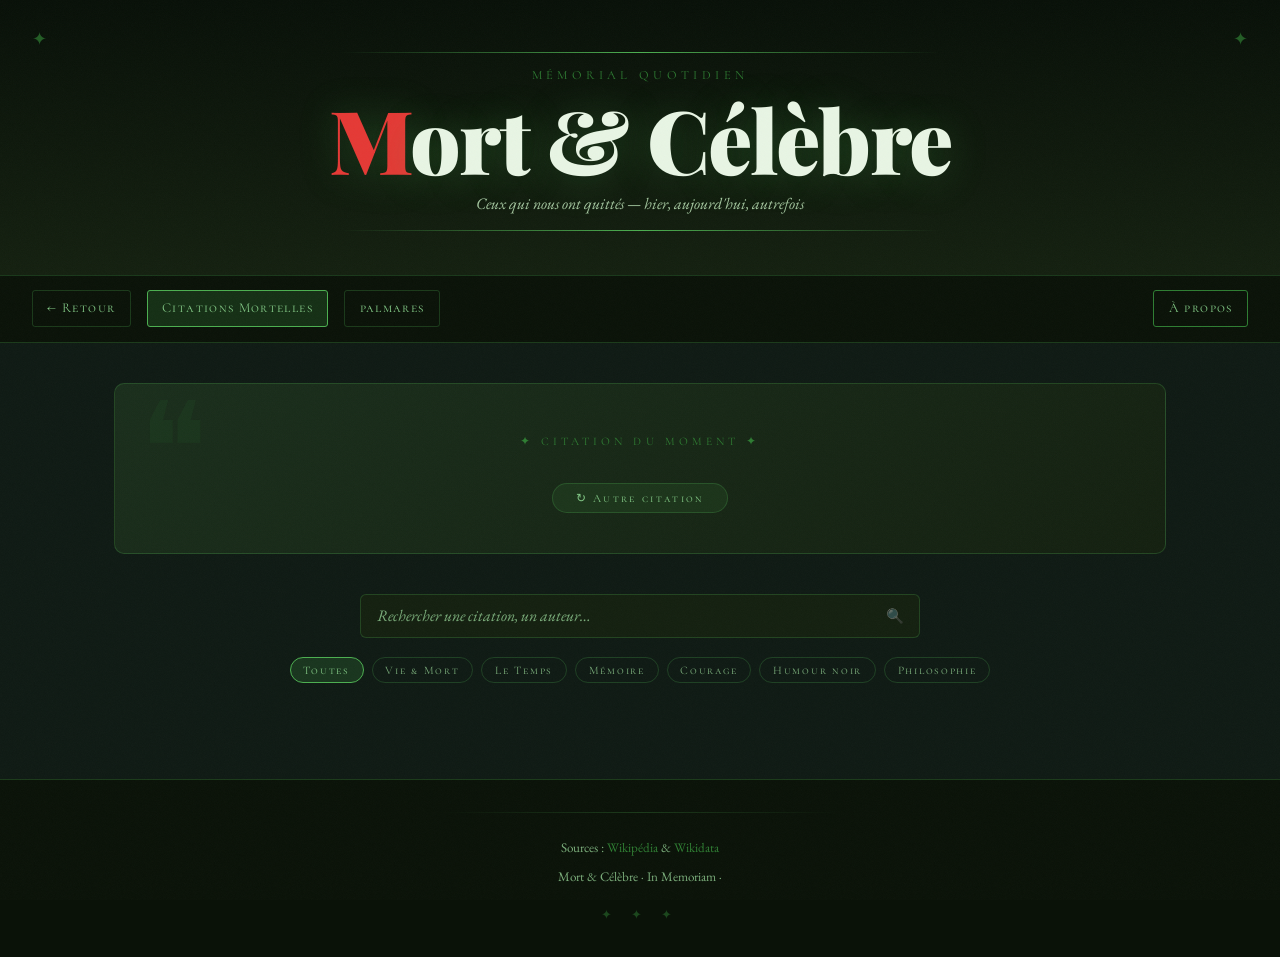
==== citations.html @ afe46a75 "Replace calculateurvie link with palmares link" ====
<!DOCTYPE html>
<html lang="fr">
<head>
  <meta charset="UTF-8" />
  <meta name="viewport" content="width=device-width, initial-scale=1.0" />
  <title>Citations Mortelles — Mort &amp; Célèbre</title>
  <link rel="preconnect" href="https://fonts.googleapis.com" />
  <link rel="preconnect" href="https://fonts.gstatic.com" crossorigin />
  <link href="https://fonts.googleapis.com/css2?family=Playfair+Display:ital,wght@0,400;0,700;0,900;1,400;1,700&family=EB+Garamond:ital,wght@0,400;0,500;1,400&family=Cormorant+SC:wght@300;400;600&display=swap" rel="stylesheet" />
  <link rel="stylesheet" href="style.css" />
  <script async src="https://pagead2.googlesyndication.com/pagead/js/adsbygoogle.js?client=ca-pub-5509319064903881" crossorigin="anonymous"></script>
</head>
<body>

  <div class="noise-overlay"></div>

  <header class="site-header">
    <div class="header-ornament top-left">✦</div>
    <div class="header-ornament top-right">✦</div>
    <div class="header-rule"></div>
    <div class="header-inner">
      <p class="header-kicker">Mémorial Quotidien</p>
      <h1 class="site-title"><a href="index.html" style="text-decoration:none;color:inherit">Mort &amp; Célèbre</a></h1>
      <p class="header-sub">Ceux qui nous ont quittés — hier, aujourd'hui, autrefois</p>
    </div>
    <div class="header-rule"></div>
  </header>

  <nav class="date-nav">
    <div class="date-nav-inner">
      <a href="index.html" class="nav-btn">← Retour</a>
      <a href="citations.html" class="nav-btn citations-btn active-nav">Citations Mortelles</a>
      <a href="palmares.html" class="nav-btn palmares-btn">palmares</a>
      <a href="a-propos.html" class="nav-btn about-btn">À propos</a>
    </div>
  </nav>

  <main class="citations-main">

    <!-- CITATION DU JOUR -->
    <section class="citation-hero">
      <div class="citation-hero-label">✦ Citation du moment ✦</div>
      <blockquote class="citation-hero-quote" id="hero-quote">
        <p id="hero-text"></p>
        <cite id="hero-author"></cite>
      </blockquote>
      <button class="citation-shuffle-btn" id="btn-shuffle" onclick="shuffleHero()">
        ↻ Autre citation
      </button>
    </section>

    <!-- RECHERCHE -->
    <div class="citations-search-wrap">
      <div class="citations-search-inner">
        <input
          type="text"
          id="search-input"
          class="citations-search"
          placeholder="Rechercher une citation, un auteur…"
          oninput="filterCitations(this.value)"
        />
        <span class="search-icon">🔍</span>
        <span class="search-count" id="search-count"></span>
      </div>
    </div>

    <!-- FILTRES PAR THÈME -->
    <div class="citations-filters" id="theme-filters">
      <button class="year-btn active" data-theme="all" onclick="filterTheme(this, 'all')">Toutes</button>
      <button class="year-btn" data-theme="vie" onclick="filterTheme(this, 'vie')">Vie &amp; Mort</button>
      <button class="year-btn" data-theme="temps" onclick="filterTheme(this, 'temps')">Le Temps</button>
      <button class="year-btn" data-theme="memoire" onclick="filterTheme(this, 'memoire')">Mémoire</button>
      <button class="year-btn" data-theme="courage" onclick="filterTheme(this, 'courage')">Courage</button>
      <button class="year-btn" data-theme="humour" onclick="filterTheme(this, 'humour')">Humour noir</button>
      <button class="year-btn" data-theme="philosophie" onclick="filterTheme(this, 'philosophie')">Philosophie</button>
    </div>

    <!-- GRILLE DE CITATIONS -->
    <div class="citations-grid" id="citations-grid"></div>
    <p class="empty-state hidden" id="empty-citations">Aucune citation ne correspond à votre recherche.</p>

  </main>

  <footer class="site-footer">
    <div class="footer-rule"></div>
    <p>Sources : <a href="https://fr.wikipedia.org" target="_blank">Wikipédia</a> &amp; <a href="https://www.wikidata.org" target="_blank">Wikidata</a></p>
    <p class="footer-copy">Mort &amp; Célèbre · In Memoriam · <span id="footer-year"></span></p>
    <div class="footer-ornament">✦ ✦ ✦</div>
  </footer>

  <script src="citations.js"></script>
</body>
</html>
---- style.css ----
/* ============================================================
   MORT & CÉLÈBRE — Stylesheet
   Palette D : Forêt & Or chaud — Émeraude · Or · Vermillon
   ============================================================ */

:root {
  --cream: #e8f5e4;
  --parchment: #d4ecce;
  --ink: #0f1a14;
  --dark-green: #142010;
  --gold: #ffb300;
  --gold-light: #ffd54f;
  --gold-dim: #c68400;
  --red-death: #e53935;
  --red-light: #ff5252;
  --green: #4caf50;
  --green-light: #81c784;
  --green-dim: #2e7d32;
  --gray: #7aad7a;
  --gray-light: #a5c8a0;
  --border: rgba(76, 175, 80, 0.25);
  --border-strong: rgba(76, 175, 80, 0.55);
  --shadow: rgba(15, 26, 20, 0.35);
  --font-display: 'Playfair Display', Georgia, serif;
  --font-body: 'EB Garamond', Georgia, serif;
  --font-sc: 'Cormorant SC', Georgia, serif;
  --transition: 0.3s ease;
}

*, *::before, *::after { box-sizing: border-box; margin: 0; padding: 0; }
html { scroll-behavior: smooth; }

body {
  background-color: #0f1a14;
  color: var(--cream);
  font-family: var(--font-body);
  font-size: 17px;
  line-height: 1.65;
  min-height: 100vh;
  position: relative;
  overflow-x: hidden;
}

.noise-overlay {
  position: fixed; inset: 0; pointer-events: none; z-index: 9999;
  opacity: 0.03;
  background-image: url("data:image/svg+xml,%3Csvg viewBox='0 0 256 256' xmlns='http://www.w3.org/2000/svg'%3E%3Cfilter id='noise'%3E%3CfeTurbulence type='fractalNoise' baseFrequency='0.9' numOctaves='4' stitchTiles='stitch'/%3E%3C/filter%3E%3Crect width='100%25' height='100%25' filter='url(%23noise)' opacity='1'/%3E%3C/svg%3E");
  background-size: 180px;
}

/* ── HEADER ─────────────────────────────────────────── */
.site-header {
  text-align: center;
  padding: 2.5rem 2rem 2rem;
  background: linear-gradient(180deg, #081008 0%, #142010 100%);
  position: relative;
  border-bottom: 1px solid var(--border);
}

.header-ornament {
  position: absolute; top: 1.5rem;
  color: var(--green-dim); font-size: 1.1rem; opacity: 0.7;
}
.header-ornament.top-left { left: 2rem; }
.header-ornament.top-right { right: 2rem; }

.header-rule {
  height: 1px;
  background: linear-gradient(90deg, transparent, var(--green), transparent);
  margin: 0.75rem auto;
  max-width: 600px;
}

.header-kicker {
  font-family: var(--font-sc);
  font-size: 0.78rem;
  letter-spacing: 0.35em;
  color: var(--green-dim);
  text-transform: uppercase;
  margin-bottom: 0.6rem;
}

.site-title {
  font-family: var(--font-display);
  font-size: clamp(2.8rem, 7vw, 5.5rem);
  font-weight: 900;
  line-height: 1;
  letter-spacing: -0.02em;
  color: var(--cream);
  text-shadow: 0 2px 40px rgba(76,175,80,0.3);
}
.site-title::first-letter { color: var(--red-death); }

.header-sub {
  font-family: var(--font-body);
  font-style: italic;
  color: var(--gray-light);
  font-size: 1rem;
  margin-top: 0.5rem;
}

/* ── DATE NAV ────────────────────────────────────────── */
.date-nav {
  background: #0a1208;
  border-bottom: 1px solid var(--border);
  padding: 0.9rem 2rem;
  position: sticky; top: 0; z-index: 100;
  backdrop-filter: blur(8px);
}

.date-nav-inner {
  max-width: 1300px;
  margin: 0 auto;
  display: flex;
  align-items: center;
  gap: 1rem;
  justify-content: center;
  flex-wrap: wrap;
}

.nav-btn {
  background: transparent;
  border: 1px solid var(--border);
  color: var(--green-light);
  font-family: var(--font-sc);
  font-size: 0.85rem;
  letter-spacing: 0.1em;
  padding: 0.4rem 0.9rem;
  cursor: pointer;
  transition: var(--transition);
  border-radius: 3px;
  text-decoration: none;
  display: inline-block;
}
.nav-btn:hover {
  background: var(--green);
  color: var(--ink);
  border-color: var(--green);
}

.today-btn {
  font-size: 0.75rem;
  letter-spacing: 0.2em;
  padding: 0.4rem 1.2rem;
  background: rgba(76,175,80,0.12);
}

.about-btn {
  margin-left: auto;
  border-color: var(--green-dim);
  color: var(--green-light);
}
.about-btn:hover { background: var(--green); color: var(--ink); }

.citations-btn {
  border-color: rgba(229,57,53,0.5);
  color: var(--red-light);
}
.citations-btn:hover {
  background: var(--red-death);
  color: var(--cream);
  border-color: var(--red-death);
}

.active-nav {
  background: rgba(76,175,80,0.18);
  border-color: var(--green);
  color: var(--green-light);
}

.date-display {
  display: flex; align-items: center; gap: 1rem;
  flex-wrap: wrap; justify-content: center;
}

.date-label {
  font-family: var(--font-sc);
  font-size: 0.75rem;
  letter-spacing: 0.2em;
  color: var(--gray);
  text-transform: uppercase;
}

.date-picker {
  background: #142010;
  border: 1px solid var(--border);
  color: var(--gold-light);
  font-family: var(--font-body);
  font-size: 0.9rem;
  padding: 0.35rem 0.7rem;
  border-radius: 3px;
  outline: none;
  cursor: pointer;
}
.date-picker:focus { border-color: var(--gold); }

.date-text {
  font-family: var(--font-display);
  font-size: 1.1rem;
  font-style: italic;
  color: var(--cream);
  min-width: 220px;
  text-align: center;
}

/* ── MAIN LAYOUT ─────────────────────────────────────── */
.main-layout {
  max-width: 1300px;
  margin: 0 auto;
  padding: 2rem 1.5rem;
  display: grid;
  grid-template-columns: 1fr 320px;
  gap: 2.5rem;
  align-items: start;
}

@media (max-width: 960px) {
  .main-layout { grid-template-columns: 1fr; }
  .sidebar { display: contents; }
  .counter-block, .ranking-block { order: -1; }
}

/* ── SECTION BLOCKS ──────────────────────────────────── */
.section-block { margin-bottom: 3rem; }

.section-header {
  display: flex; align-items: center; gap: 1rem;
  margin-bottom: 1.5rem;
}

.section-rule {
  flex: 1; height: 1px;
  background: linear-gradient(90deg, transparent, var(--border-strong));
}
.section-rule:last-child {
  background: linear-gradient(90deg, var(--border-strong), transparent);
}

.section-title {
  font-family: var(--font-display);
  font-size: 1.3rem;
  font-weight: 400;
  font-style: italic;
  color: var(--gold-light);
  white-space: nowrap;
  letter-spacing: 0.02em;
}

/* ── LOADING ─────────────────────────────────────────── */
.loading-state {
  text-align: center;
  padding: 3rem 1rem;
  color: var(--gray);
  font-style: italic;
}

.coffin-spinner {
  width: 28px; height: 28px;
  border: 2px solid var(--border);
  border-top-color: var(--green);
  border-radius: 50%;
  margin: 0 auto 1rem;
  animation: spin 1.2s linear infinite;
}
@keyframes spin { to { transform: rotate(360deg); } }
.hidden { display: none !important; }

/* ── CARDS GRID ──────────────────────────────────────── */
.cards-grid {
  display: grid;
  grid-template-columns: repeat(auto-fill, minmax(240px, 1fr));
  gap: 1.25rem;
}

.death-card {
  background: linear-gradient(145deg, #1a2e1c, #142010);
  border: 1px solid var(--border);
  border-radius: 8px;
  overflow: hidden;
  transition: var(--transition);
  cursor: pointer;
  position: relative;
  animation: fadeUp 0.5s ease both;
}
.death-card:hover {
  border-color: var(--green);
  transform: translateY(-3px);
  box-shadow: 0 12px 36px rgba(15,26,20,0.7), 0 0 0 1px var(--green-dim);
}

@keyframes fadeUp {
  from { opacity: 0; transform: translateY(12px); }
  to   { opacity: 1; transform: translateY(0); }
}

.card-img-wrap {
  height: 160px;
  background: #0a1208;
  overflow: hidden;
  display: flex; align-items: center; justify-content: center;
  position: relative;
}
.card-img-wrap::after {
  content: '';
  position: absolute; inset: 0;
  background: linear-gradient(to bottom, transparent 50%, rgba(10,18,8,0.92));
}
.card-img {
  width: 100%; height: 100%;
  object-fit: cover; object-position: top;
  filter: grayscale(10%) sepia(10%) saturate(1.1);
  transition: transform 0.6s ease;
}
.death-card:hover .card-img { transform: scale(1.05); }
.card-img-placeholder {
  font-size: 3.5rem;
  opacity: 0.15;
  color: var(--green);
  font-family: var(--font-display);
}

.card-body { padding: 1rem; }

.card-name {
  font-family: var(--font-display);
  font-size: 1.1rem;
  font-weight: 700;
  color: var(--cream);
  margin-bottom: 0.2rem;
  line-height: 1.2;
}

.card-dates {
  font-family: var(--font-sc);
  font-size: 0.72rem;
  letter-spacing: 0.15em;
  color: var(--gold-dim);
  margin-bottom: 0.5rem;
}

.card-desc {
  font-size: 0.85rem;
  color: var(--gray-light);
  font-style: italic;
  line-height: 1.4;
  display: -webkit-box;
  -webkit-line-clamp: 3;
  -webkit-box-orient: vertical;
  overflow: hidden;
}

.card-tag {
  display: inline-block;
  margin-top: 0.6rem;
  font-family: var(--font-sc);
  font-size: 0.65rem;
  letter-spacing: 0.18em;
  color: var(--green-dim);
  border: 1px solid var(--green-dim);
  padding: 0.1rem 0.5rem;
  border-radius: 20px;
  opacity: 0.85;
}

/* ── YEAR FILTER ─────────────────────────────────────── */
.year-filter {
  display: flex; flex-wrap: wrap; gap: 0.5rem;
  margin-bottom: 1.5rem;
}

.year-btn {
  background: transparent;
  border: 1px solid var(--border);
  color: var(--gray);
  font-family: var(--font-sc);
  font-size: 0.72rem;
  letter-spacing: 0.15em;
  padding: 0.3rem 0.8rem;
  cursor: pointer;
  transition: var(--transition);
  border-radius: 20px;
}
.year-btn:hover { color: var(--green-light); border-color: var(--green-dim); }
.year-btn.active {
  background: rgba(76,175,80,0.18);
  color: var(--green-light);
  border-color: var(--green);
}

/* ── TIMELINE LIST ───────────────────────────────────── */
.timeline-list { position: relative; padding-left: 2rem; }
.timeline-list::before {
  content: '';
  position: absolute;
  left: 7px; top: 0; bottom: 0;
  width: 1px;
  background: linear-gradient(to bottom, var(--border), transparent);
}

.timeline-entry {
  position: relative;
  padding: 0 0 1.5rem 1.2rem;
  animation: fadeUp 0.4s ease both;
}
.timeline-entry::before {
  content: '';
  position: absolute;
  left: -1.63rem; top: 0.45rem;
  width: 7px; height: 7px;
  background: var(--green-dim);
  border-radius: 50%;
  border: 2px solid #0f1a14;
  transition: var(--transition);
}
.timeline-entry:hover::before { background: var(--green); }

.timeline-year {
  font-family: var(--font-sc);
  font-size: 0.75rem;
  letter-spacing: 0.2em;
  color: var(--gold-dim);
  margin-bottom: 0.2rem;
}

.timeline-name {
  font-family: var(--font-display);
  font-size: 1.05rem;
  font-weight: 700;
  color: var(--cream);
  cursor: pointer;
  transition: var(--transition);
}
.timeline-name:hover { color: var(--green-light); }

.timeline-info {
  font-size: 0.85rem;
  color: var(--gray);
  font-style: italic;
  margin-top: 0.1rem;
}

.timeline-age {
  font-family: var(--font-sc);
  font-size: 0.7rem;
  color: var(--red-light);
  letter-spacing: 0.12em;
  opacity: 0.85;
}

/* ── SIDEBAR ─────────────────────────────────────────── */
.sidebar { position: sticky; top: 72px; }

.sidebar-block {
  background: linear-gradient(145deg, #1a2e1c, #142010);
  border: 1px solid var(--border);
  border-radius: 8px;
  padding: 1.4rem 1.25rem;
  margin-bottom: 1.5rem;
  position: relative;
}
.sidebar-block::before {
  content: '';
  position: absolute; top: 0; left: 0; right: 0;
  height: 3px;
  background: linear-gradient(90deg, transparent, var(--green), transparent);
  border-radius: 8px 8px 0 0;
}

.sidebar-title {
  font-family: var(--font-display);
  font-size: 1rem;
  font-weight: 700;
  color: var(--gold-light);
  letter-spacing: 0.02em;
  margin-bottom: 1rem;
  display: flex; align-items: center; gap: 0.5rem;
}

.sidebar-icon { font-size: 0.9rem; opacity: 0.8; }

.counter-display { text-align: center; margin-bottom: 1rem; }

.counter-number {
  font-family: var(--font-display);
  font-size: 3.5rem;
  font-weight: 900;
  color: var(--cream);
  line-height: 1;
  letter-spacing: -0.03em;
}

.counter-label {
  font-family: var(--font-sc);
  font-size: 0.7rem;
  letter-spacing: 0.15em;
  color: var(--gray);
  text-transform: uppercase;
  margin-top: 0.4rem;
}

.counter-bar-wrap {
  height: 4px;
  background: rgba(255,255,255,0.07);
  border-radius: 2px;
  overflow: hidden;
  margin: 0.75rem 0;
}
.counter-bar {
  height: 100%;
  background: linear-gradient(90deg, var(--green-dim), var(--gold));
  border-radius: 2px;
  transition: width 1.2s ease;
  width: 0%;
}

.counter-note {
  font-size: 0.78rem;
  color: var(--gray);
  font-style: italic;
  text-align: center;
}

.ranking-sub {
  font-size: 0.78rem;
  color: var(--gray);
  font-style: italic;
  margin-bottom: 0.9rem;
}

.ranking-list { list-style: none; counter-reset: rank; }

.ranking-item {
  counter-increment: rank;
  display: flex; align-items: flex-start; gap: 0.6rem;
  padding: 0.65rem 0;
  border-bottom: 1px solid rgba(76,175,80,0.1);
  animation: fadeUp 0.4s ease both;
  cursor: pointer;
  transition: var(--transition);
}
.ranking-item:last-child { border-bottom: none; }
.ranking-item:hover {
  background: rgba(76,175,80,0.07);
  margin: 0 -1.25rem;
  padding: 0.65rem 1.25rem;
  border-radius: 4px;
}

.ranking-item::before {
  content: counter(rank);
  font-family: var(--font-display);
  font-size: 0.78rem;
  font-weight: 700;
  color: var(--green-dim);
  min-width: 1.4rem;
  text-align: right;
  padding-top: 0.05rem;
  opacity: 0.7;
}
.ranking-item:nth-child(1)::before { color: var(--gold); opacity: 1; font-size: 0.95rem; }
.ranking-item:nth-child(2)::before { color: var(--green-light); opacity: 1; }
.ranking-item:nth-child(3)::before { color: var(--green); opacity: 0.9; }

.rank-avatar {
  width: 36px; height: 36px;
  border-radius: 50%;
  background: #0a1208;
  overflow: hidden;
  flex-shrink: 0;
  border: 2px solid var(--border);
}
.rank-avatar img { width: 100%; height: 100%; object-fit: cover; filter: saturate(0.8); }
.rank-avatar-placeholder {
  width: 100%; height: 100%;
  display: flex; align-items: center; justify-content: center;
  font-size: 1rem; color: var(--green-dim); opacity: 0.6;
}

.rank-info { flex: 1; min-width: 0; }
.rank-name {
  font-family: var(--font-display);
  font-size: 0.9rem;
  font-weight: 700;
  color: var(--cream);
  line-height: 1.2;
  white-space: nowrap;
  overflow: hidden;
  text-overflow: ellipsis;
}
.rank-detail { font-size: 0.75rem; color: var(--gray); font-style: italic; }
.ranking-loading { color: var(--gray); font-style: italic; font-size: 0.85rem; padding: 0.5rem 0; }

.quote-block {
  background: transparent; border: none;
  border-left: 3px solid var(--green-dim);
  padding: 0.8rem 1.2rem;
}
.quote-block::before { display: none; }
.memento-quote p {
  font-family: var(--font-body);
  font-style: italic;
  font-size: 0.9rem;
  color: var(--gray-light);
  line-height: 1.6;
  margin-bottom: 0.5rem;
}
.memento-quote cite {
  font-family: var(--font-sc);
  font-size: 0.7rem;
  letter-spacing: 0.15em;
  color: var(--green-dim);
}

.empty-state {
  text-align: center;
  padding: 2rem 1rem;
  color: var(--gray);
  font-style: italic;
  font-size: 0.9rem;
}

/* ── MODAL ───────────────────────────────────────────── */
.modal-backdrop {
  position: fixed; inset: 0; z-index: 1000;
  background: rgba(8,16,8,0.9);
  backdrop-filter: blur(6px);
  display: flex; align-items: center; justify-content: center;
  padding: 2rem;
  animation: fadeIn 0.2s ease;
}
@keyframes fadeIn { from { opacity: 0; } }

.modal {
  background: linear-gradient(145deg, #1a2e1c, #142010);
  border: 1px solid var(--border);
  border-radius: 10px;
  max-width: 600px;
  width: 100%;
  max-height: 80vh;
  overflow-y: auto;
  position: relative;
  animation: slideUp 0.3s ease;
  box-shadow: 0 24px 80px rgba(15,26,20,0.95);
}
@keyframes slideUp { from { transform: translateY(20px); opacity: 0; } }

.modal-close {
  position: absolute; top: 1rem; right: 1rem;
  background: rgba(76,175,80,0.1);
  border: 1px solid var(--border);
  color: var(--gray);
  width: 32px; height: 32px;
  border-radius: 50%;
  cursor: pointer;
  font-size: 1rem;
  transition: var(--transition);
  display: flex; align-items: center; justify-content: center;
}
.modal-close:hover { border-color: var(--green); color: var(--green-light); background: rgba(76,175,80,0.2); }

.modal-img-wrap {
  height: 220px; overflow: hidden; position: relative;
  background: #0a1208;
  border-radius: 10px 10px 0 0;
}
.modal-img-wrap::after {
  content: '';
  position: absolute; inset: 0;
  background: linear-gradient(to bottom, transparent 40%, #1a2e1c);
}
.modal-img { width: 100%; height: 100%; object-fit: cover; object-position: top; filter: saturate(0.9); }

.modal-body { padding: 1.5rem 1.75rem 2rem; }
.modal-name {
  font-family: var(--font-display);
  font-size: 1.8rem; font-weight: 900;
  color: var(--cream); margin-bottom: 0.3rem;
}
.modal-dates {
  font-family: var(--font-sc);
  font-size: 0.8rem; letter-spacing: 0.2em;
  color: var(--gold-dim); margin-bottom: 1rem;
}
.modal-desc { font-size: 0.95rem; color: var(--gray-light); line-height: 1.7; font-style: italic; }
.modal-link {
  display: inline-block; margin-top: 1.2rem;
  font-family: var(--font-sc); font-size: 0.75rem;
  letter-spacing: 0.2em; color: var(--green-light);
  text-decoration: none;
  border-bottom: 1px solid var(--green-dim);
  padding-bottom: 0.1rem; transition: var(--transition);
}
.modal-link:hover { color: var(--gold-light); border-color: var(--gold); }

/* ── PAGE À PROPOS ───────────────────────────────────── */
.about-page-main { max-width: 760px; margin: 3rem auto; padding: 0 1.5rem; }

.about-article {
  background: linear-gradient(145deg, #1a2e1c, #142010);
  border: 1px solid var(--border);
  border-radius: 10px;
  padding: 2.5rem 3rem;
}

.about-body p {
  font-family: var(--font-body);
  font-size: 1.05rem;
  color: var(--gray-light);
  line-height: 1.9;
  margin-bottom: 1.4rem;
}
.about-body p em { color: var(--gold-light); font-style: italic; }

.about-divider {
  height: 1px;
  background: linear-gradient(90deg, transparent, var(--border), transparent);
  margin: 2rem 0;
}

.about-meta {
  font-family: var(--font-sc) !important;
  font-size: 0.75rem !important;
  letter-spacing: 0.1em;
  color: var(--gray) !important;
  margin-bottom: 0.5rem !important;
}
.about-meta a { color: var(--green-dim); text-decoration: none; }
.about-meta a:hover { color: var(--green-light); }

/* ── PAGE CITATIONS ──────────────────────────────────── */
.citations-main { max-width: 1100px; margin: 0 auto; padding: 2.5rem 1.5rem 4rem; }

.citation-hero {
  text-align: center;
  padding: 3rem 2rem 2.5rem;
  margin-bottom: 2.5rem;
  background: linear-gradient(145deg, #1a2e1c, #142010);
  border: 1px solid var(--border);
  border-radius: 10px;
  position: relative;
  overflow: hidden;
}
.citation-hero::before {
  content: '❝';
  position: absolute; top: -0.5rem; left: 1.5rem;
  font-size: 8rem; color: var(--green-dim); opacity: 0.1;
  font-family: var(--font-display); line-height: 1; pointer-events: none;
}

.citation-hero-label {
  font-family: var(--font-sc);
  font-size: 0.72rem; letter-spacing: 0.35em;
  color: var(--green-dim); text-transform: uppercase; margin-bottom: 1.5rem;
}

.citation-hero-quote { max-width: 740px; margin: 0 auto 1.5rem; }

#hero-text {
  font-family: var(--font-display);
  font-size: clamp(1.2rem, 2.5vw, 1.6rem);
  font-style: italic; color: var(--cream);
  line-height: 1.6; margin-bottom: 1rem;
  transition: opacity 0.25s ease;
}

#hero-author {
  display: block;
  font-family: var(--font-sc);
  font-size: 0.85rem; letter-spacing: 0.2em;
  color: var(--gold-light);
  transition: opacity 0.25s ease;
}

.citation-shuffle-btn {
  background: rgba(76,175,80,0.1);
  border: 1px solid var(--border);
  color: var(--green-light);
  font-family: var(--font-sc);
  font-size: 0.72rem; letter-spacing: 0.2em;
  padding: 0.45rem 1.4rem;
  cursor: pointer; transition: var(--transition);
  border-radius: 20px; margin-top: 0.5rem;
}
.citation-shuffle-btn:hover {
  background: var(--green);
  color: var(--ink);
  border-color: var(--green);
}

.citations-search-wrap { margin-bottom: 1.2rem; }
.citations-search-inner { position: relative; max-width: 560px; margin: 0 auto; }
.citations-search {
  width: 100%;
  background: #142010;
  border: 1px solid var(--border);
  color: var(--cream);
  font-family: var(--font-body);
  font-size: 1rem;
  padding: 0.65rem 3.5rem 0.65rem 1rem;
  border-radius: 6px; outline: none; transition: var(--transition);
}
.citations-search:focus { border-color: var(--green); background: #1a2e1c; }
.citations-search::placeholder { color: var(--gray); font-style: italic; }

.search-icon {
  position: absolute; right: 1rem; top: 50%;
  transform: translateY(-50%); font-size: 0.9rem; opacity: 0.4; pointer-events: none;
}
.search-count {
  position: absolute; right: 2.8rem; top: 50%;
  transform: translateY(-50%);
  font-family: var(--font-sc); font-size: 0.65rem;
  letter-spacing: 0.15em; color: var(--green-dim); pointer-events: none;
}

.citations-filters {
  display: flex; flex-wrap: wrap; gap: 0.5rem;
  justify-content: center; margin-bottom: 2rem;
}

.citations-grid {
  display: grid;
  grid-template-columns: repeat(auto-fill, minmax(300px, 1fr));
  gap: 1.25rem;
}

.citation-card {
  background: linear-gradient(145deg, #1a2e1c, #142010);
  border: 1px solid var(--border);
  border-radius: 8px;
  padding: 1.5rem 1.4rem 1.1rem;
  cursor: pointer; transition: var(--transition);
  animation: fadeUp 0.4s ease both;
  display: flex; flex-direction: column;
  justify-content: space-between; gap: 1rem;
  position: relative;
}
.citation-card::before {
  content: '❝';
  position: absolute; top: 0.4rem; right: 0.8rem;
  font-size: 2.5rem; color: var(--green-dim); opacity: 0.1;
  font-family: var(--font-display); line-height: 1; pointer-events: none;
}
.citation-card:hover {
  border-color: var(--green);
  transform: translateY(-3px);
  box-shadow: 0 10px 30px rgba(15,26,20,0.6);
}

.citation-card-quote {
  font-family: var(--font-body);
  font-style: italic; font-size: 0.95rem;
  color: var(--cream); line-height: 1.7; flex: 1;
}

.citation-card-footer {
  display: flex; align-items: center;
  justify-content: space-between; gap: 0.5rem;
  flex-wrap: wrap; padding-top: 0.75rem;
  border-top: 1px solid rgba(76,175,80,0.12);
}

.citation-card-author {
  font-family: var(--font-sc);
  font-size: 0.75rem; letter-spacing: 0.12em;
  color: var(--gold-light);
}

/* ── PUBLICITÉS ──────────────────────────────────────── */
.ad-banner-top {
  max-width: 1300px; margin: 0 auto;
  padding: 0.75rem 1.5rem; text-align: center;
  background: rgba(0,0,0,0.2);
  border-bottom: 1px solid var(--border);
}
.ad-between-sections {
  margin: 1.5rem 0 2.5rem; padding: 1rem 0;
  border-top: 1px solid var(--border);
  border-bottom: 1px solid var(--border);
  text-align: center;
}
.ad-sidebar {
  padding: 0.75rem; text-align: center;
  min-height: 250px; display: flex;
  align-items: center; justify-content: center;
}
.ad-banner-top::before,
.ad-between-sections::before,
.ad-sidebar::before {
  content: 'Publicité'; display: block;
  font-family: var(--font-sc); font-size: 0.62rem;
  letter-spacing: 0.2em; color: var(--gray);
  opacity: 0.5; margin-bottom: 0.4rem;
}

/* ── FOOTER ──────────────────────────────────────────── */
.site-footer {
  text-align: center; padding: 2rem;
  border-top: 1px solid var(--border);
  background: #0a1208;
  color: var(--gray); font-size: 0.82rem;
}
.site-footer a { color: var(--green-dim); text-decoration: none; }
.site-footer a:hover { color: var(--green-light); }
.footer-rule {
  height: 1px;
  background: linear-gradient(90deg, transparent, var(--border), transparent);
  margin: 0 auto 1.5rem; max-width: 400px;
}
.footer-copy { margin-top: 0.5rem; }
.footer-ornament { margin-top: 1rem; color: var(--green-dim); letter-spacing: 0.5rem; opacity: 0.5; }

/* ── RESPONSIVE ──────────────────────────────────────── */
@media (max-width: 640px) {
  .cards-grid { grid-template-columns: 1fr; }
  .site-title { font-size: 2.6rem; }
  .date-text { min-width: auto; }
  .about-article { padding: 1.5rem; }
}

/* ── SCROLLBAR ───────────────────────────────────────── */
::-webkit-scrollbar { width: 6px; }
::-webkit-scrollbar-track { background: #0a1208; }
::-webkit-scrollbar-thumb { background: var(--green-dim); border-radius: 3px; }
::-webkit-scrollbar-thumb:hover { background: var(--green); }
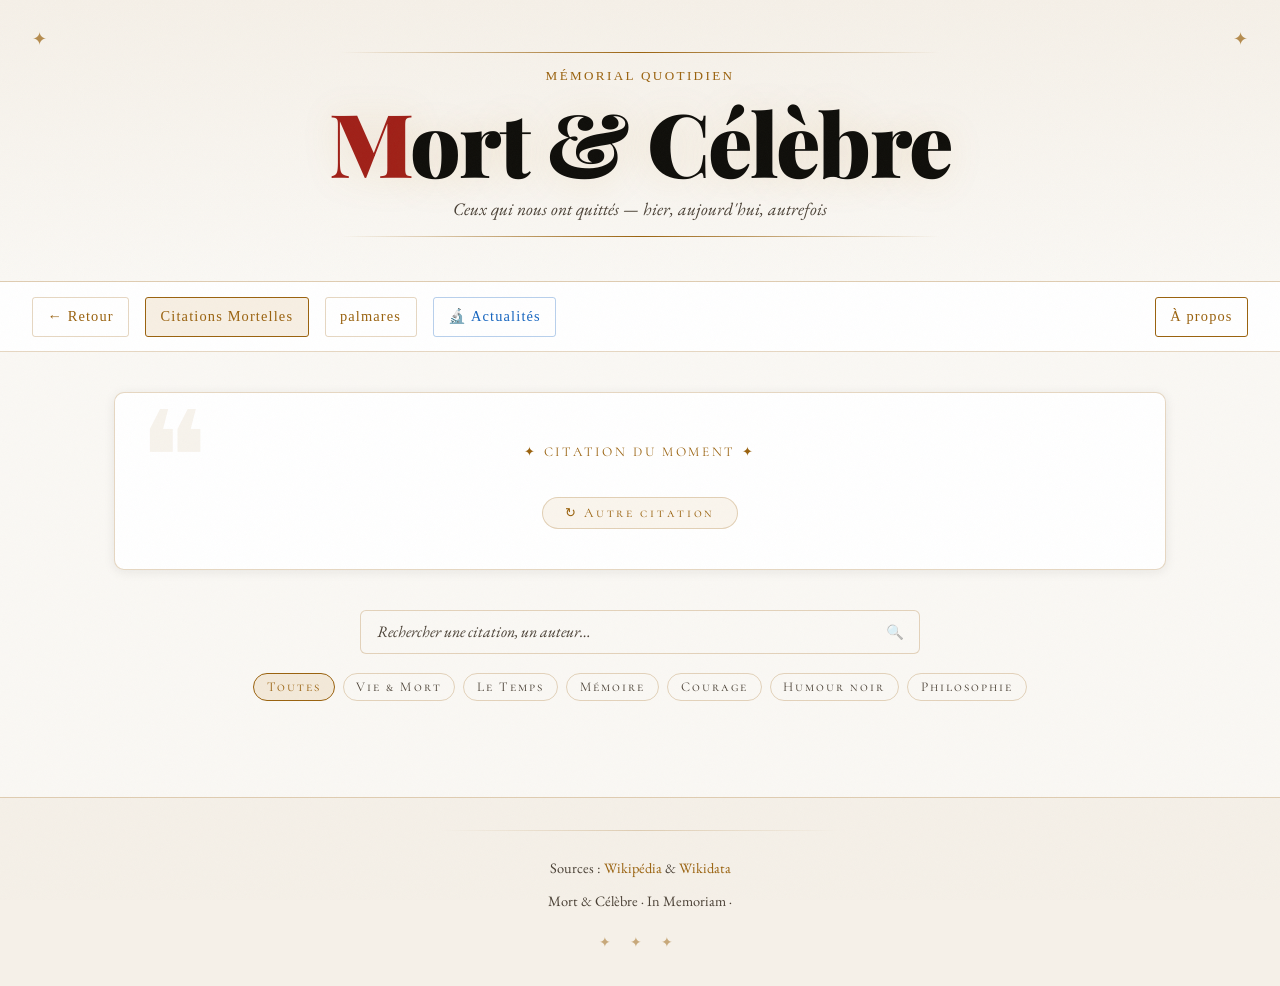
==== commit e213e9e3: "Add files via upload" ====
--- a/citations.html
+++ b/citations.html
@@ -31,6 +31,7 @@
       <a href="index.html" class="nav-btn">← Retour</a>
       <a href="citations.html" class="nav-btn citations-btn active-nav">Citations Mortelles</a>
       <a href="palmares.html" class="nav-btn palmares-btn">palmares</a>
+      <a href="actualites.html" class="nav-btn" style="border-color:rgba(21,101,192,0.3);color:#1565c0">🔬 Actualités</a>
       <a href="a-propos.html" class="nav-btn about-btn">À propos</a>
     </div>
   </nav>
--- a/style.css
+++ b/style.css
@@ -1,26 +1,26 @@
 /* ============================================================
    MORT & CÉLÈBRE — Stylesheet
-   Palette D : Forêt & Or chaud — Émeraude · Or · Vermillon
+   Palette Light Premium — Crème · Or Chaud · Vermillon
    ============================================================ */
 
 :root {
-  --cream: #e8f5e4;
-  --parchment: #d4ecce;
-  --ink: #0f1a14;
-  --dark-green: #142010;
-  --gold: #ffb300;
-  --gold-light: #ffd54f;
-  --gold-dim: #c68400;
-  --red-death: #e53935;
-  --red-light: #ff5252;
-  --green: #4caf50;
-  --green-light: #81c784;
-  --green-dim: #2e7d32;
-  --gray: #7aad7a;
-  --gray-light: #a5c8a0;
-  --border: rgba(76, 175, 80, 0.25);
-  --border-strong: rgba(76, 175, 80, 0.55);
-  --shadow: rgba(15, 26, 20, 0.35);
+  --cream: #0F0E0A;
+  --parchment: #1A1814;
+  --ink: #FAF8F4;
+  --surface: #FFFFFF;
+  --gold: #9A620E;
+  --gold-light: #B87A1A;
+  --gold-dim: #7A4E0A;
+  --red-death: #A02018;
+  --red-light: #B82A22;
+  --gold-accent: #B87A1A;
+  --gold-mid: #9A620E;
+  --gold-dim2: #7A4E0A;
+  --gray: #4A4035;
+  --gray-light: #3A3028;
+  --border: rgba(154,98,14,0.25);
+  --border-strong: rgba(154,98,14,0.5);
+  --shadow: rgba(15,14,10,0.14);
   --font-display: 'Playfair Display', Georgia, serif;
   --font-body: 'EB Garamond', Georgia, serif;
   --font-sc: 'Cormorant SC', Georgia, serif;
@@ -31,11 +31,12 @@
 html { scroll-behavior: smooth; }
 
 body {
-  background-color: #0f1a14;
+  background-color: #FAF8F4;
   color: var(--cream);
   font-family: var(--font-body);
-  font-size: 17px;
-  line-height: 1.65;
+  font-size: 19px;
+  line-height: 1.75;
+  font-weight: 400;
   min-height: 100vh;
   position: relative;
   overflow-x: hidden;
@@ -52,32 +53,33 @@
 .site-header {
   text-align: center;
   padding: 2.5rem 2rem 2rem;
-  background: linear-gradient(180deg, #081008 0%, #142010 100%);
+  background: linear-gradient(180deg, #F5F0E8 0%, #FAF8F4 100%);
   position: relative;
   border-bottom: 1px solid var(--border);
 }
 
 .header-ornament {
   position: absolute; top: 1.5rem;
-  color: var(--green-dim); font-size: 1.1rem; opacity: 0.7;
+  color: var(--gold-mid); font-size: 1.1rem; opacity: 0.7;
 }
 .header-ornament.top-left { left: 2rem; }
 .header-ornament.top-right { right: 2rem; }
 
 .header-rule {
   height: 1px;
-  background: linear-gradient(90deg, transparent, var(--green), transparent);
+  background: linear-gradient(90deg, transparent, var(--gold), transparent);
   margin: 0.75rem auto;
   max-width: 600px;
 }
 
 .header-kicker {
   font-family: var(--font-sc);
-  font-size: 0.78rem;
-  letter-spacing: 0.35em;
-  color: var(--green-dim);
+  font-size: 0.82rem;
+  letter-spacing: 0.18em;
+  color: var(--gold-mid);
   text-transform: uppercase;
   margin-bottom: 0.6rem;
+  font-weight: 500;
 }
 
 .site-title {
@@ -87,21 +89,21 @@
   line-height: 1;
   letter-spacing: -0.02em;
   color: var(--cream);
-  text-shadow: 0 2px 40px rgba(76,175,80,0.3);
+  text-shadow: 0 2px 40px rgba(184,122,26,0.15);
 }
 .site-title::first-letter { color: var(--red-death); }
 
 .header-sub {
   font-family: var(--font-body);
   font-style: italic;
-  color: var(--gray-light);
-  font-size: 1rem;
+  color: var(--gray);
+  font-size: 1.1rem;
   margin-top: 0.5rem;
 }
 
 /* ── DATE NAV ────────────────────────────────────────── */
 .date-nav {
-  background: #0a1208;
+  background: #FFFFFF;
   border-bottom: 1px solid var(--border);
   padding: 0.9rem 2rem;
   position: sticky; top: 0; z-index: 100;
@@ -121,10 +123,11 @@
 .nav-btn {
   background: transparent;
   border: 1px solid var(--border);
-  color: var(--green-light);
-  font-family: var(--font-sc);
-  font-size: 0.85rem;
-  letter-spacing: 0.1em;
+  color: var(--gold-mid);
+  font-family: var(--font-sc);
+  font-size: 0.9rem;
+  letter-spacing: 0.08em;
+  font-weight: 500;
   padding: 0.4rem 0.9rem;
   cursor: pointer;
   transition: var(--transition);
@@ -133,39 +136,39 @@
   display: inline-block;
 }
 .nav-btn:hover {
-  background: var(--green);
-  color: var(--ink);
-  border-color: var(--green);
+  background: var(--gold);
+  color: #FAF8F4;
+  border-color: var(--gold);
 }
 
 .today-btn {
-  font-size: 0.75rem;
+  font-size: 0.85rem;
   letter-spacing: 0.2em;
   padding: 0.4rem 1.2rem;
-  background: rgba(76,175,80,0.12);
+  background: rgba(184,122,26,0.08);
 }
 
 .about-btn {
   margin-left: auto;
-  border-color: var(--green-dim);
-  color: var(--green-light);
-}
-.about-btn:hover { background: var(--green); color: var(--ink); }
+  border-color: var(--gold-mid);
+  color: var(--gold-mid);
+}
+.about-btn:hover { background: var(--gold); color: #FAF8F4; }
 
 .citations-btn {
-  border-color: rgba(229,57,53,0.5);
-  color: var(--red-light);
+  border-color: rgba(184,42,34,0.4);
+  color: var(--red-death);
 }
 .citations-btn:hover {
   background: var(--red-death);
-  color: var(--cream);
+  color: #FAF8F4;
   border-color: var(--red-death);
 }
 
 .active-nav {
-  background: rgba(76,175,80,0.18);
-  border-color: var(--green);
-  color: var(--green-light);
+  background: rgba(184,122,26,0.12);
+  border-color: var(--gold);
+  color: var(--gold-mid);
 }
 
 .date-display {
@@ -175,16 +178,16 @@
 
 .date-label {
   font-family: var(--font-sc);
-  font-size: 0.75rem;
+  font-size: 0.85rem;
   letter-spacing: 0.2em;
   color: var(--gray);
   text-transform: uppercase;
 }
 
 .date-picker {
-  background: #142010;
-  border: 1px solid var(--border);
-  color: var(--gold-light);
+  background: #FAF8F4;
+  border: 1px solid var(--border);
+  color: var(--gold-mid);
   font-family: var(--font-body);
   font-size: 0.9rem;
   padding: 0.35rem 0.7rem;
@@ -196,7 +199,7 @@
 
 .date-text {
   font-family: var(--font-display);
-  font-size: 1.1rem;
+  font-size: 1.15rem;
   font-style: italic;
   color: var(--cream);
   min-width: 220px;
@@ -205,19 +208,238 @@
 
 /* ── MAIN LAYOUT ─────────────────────────────────────── */
 .main-layout {
-  max-width: 1300px;
+  max-width: 1400px;
   margin: 0 auto;
   padding: 2rem 1.5rem;
   display: grid;
-  grid-template-columns: 1fr 320px;
-  gap: 2.5rem;
+  grid-template-columns: 300px 1fr 300px;
+  gap: 2rem;
   align-items: start;
+}
+
+@media (max-width: 1200px) {
+  .main-layout { grid-template-columns: 260px 1fr 260px; gap: 1.5rem; }
 }
 
 @media (max-width: 960px) {
   .main-layout { grid-template-columns: 1fr; }
   .sidebar { display: contents; }
   .counter-block, .ranking-block { order: -1; }
+  .calc-sidebar { order: 10; }
+}
+
+/* ── CALC SIDEBAR (colonne gauche) ───────────────────── */
+.calc-sidebar {
+  position: sticky;
+  top: 72px;
+}
+
+.calc-card {
+  background: #FFFFFF;
+  border: 1px solid var(--border);
+  border-radius: 10px;
+  padding: 1.4rem;
+  position: relative;
+  box-shadow: 0 2px 12px rgba(28,26,20,0.08);
+}
+.calc-card::before {
+  content: '';
+  position: absolute; top: 0; left: 0; right: 0;
+  height: 3px;
+  background: linear-gradient(90deg, var(--gold-dim2), var(--gold-light));
+  border-radius: 10px 10px 0 0;
+}
+
+.calc-title {
+  font-family: var(--font-display);
+  font-size: 1.05rem;
+  font-weight: 700;
+  color: var(--gold-mid);
+  margin-bottom: 0.35rem;
+  display: flex;
+  align-items: center;
+  gap: 0.5rem;
+}
+.calc-title-icon { font-size: 1rem; }
+
+.calc-subtitle {
+  font-family: var(--font-body);
+  font-style: italic;
+  font-size: 0.88rem;
+  color: var(--gray);
+  margin-bottom: 1rem;
+  line-height: 1.5;
+}
+
+.calc-form {
+  display: flex;
+  flex-direction: column;
+  gap: 0.65rem;
+  max-height: 55vh;
+  overflow-y: auto;
+  padding-right: 0.3rem;
+}
+.calc-form::-webkit-scrollbar { width: 4px; }
+.calc-form::-webkit-scrollbar-thumb { background: var(--gold-dim2); border-radius: 2px; }
+
+.calc-field { display: flex; flex-direction: column; gap: 0.2rem; }
+
+.calc-label {
+  font-family: var(--font-sc);
+  font-size: 0.84rem;
+  letter-spacing: 0.12em;
+  color: var(--gray);
+  text-transform: uppercase;
+  font-weight: 500;
+}
+
+.calc-radio-group { display: flex; gap: 1rem; }
+.calc-radio {
+  font-family: var(--font-body);
+  font-size: 0.88rem;
+  color: var(--cream);
+  cursor: pointer;
+  display: flex;
+  align-items: center;
+  gap: 0.4rem;
+}
+.calc-radio input { accent-color: var(--gold); }
+
+.calc-range-wrap { display: flex; align-items: center; gap: 0.6rem; }
+.calc-range { flex: 1; accent-color: var(--gold); cursor: pointer; }
+.calc-range-val {
+  font-family: var(--font-display);
+  font-size: 0.85rem;
+  font-weight: 700;
+  color: var(--gold-mid);
+  min-width: 50px;
+  text-align: right;
+}
+
+.calc-select {
+  background: #FAF8F4;
+  border: 1px solid var(--border);
+  color: var(--cream);
+  font-family: var(--font-body);
+  font-size: 0.83rem;
+  padding: 0.35rem 0.6rem;
+  border-radius: 5px;
+  outline: none;
+  cursor: pointer;
+  transition: var(--transition);
+  appearance: none;
+  background-image: url("data:image/svg+xml,%3Csvg xmlns='http://www.w3.org/2000/svg' width='12' height='8' viewBox='0 0 12 8'%3E%3Cpath d='M1 1l5 5 5-5' stroke='%23B87A1A' stroke-width='1.5' fill='none' stroke-linecap='round'/%3E%3C/svg%3E");
+  background-repeat: no-repeat;
+  background-position: right 0.6rem center;
+  padding-right: 1.8rem;
+}
+.calc-select:focus { border-color: var(--gold); }
+.calc-select option { background: #FAF8F4; }
+
+.calc-btn {
+  margin-top: 0.4rem;
+  background: var(--gold);
+  border: none;
+  color: #FAF8F4;
+  font-family: var(--font-sc);
+  font-size: 0.85rem;
+  letter-spacing: 0.2em;
+  font-weight: 600;
+  padding: 0.65rem 1rem;
+  border-radius: 6px;
+  cursor: pointer;
+  transition: var(--transition);
+  text-transform: uppercase;
+  width: 100%;
+}
+.calc-btn:hover {
+  background: var(--gold-light);
+  transform: translateY(-1px);
+  box-shadow: 0 4px 16px rgba(184,122,26,0.3);
+}
+
+/* ── RÉSULTAT CALCULATEUR ────────────────────────────── */
+.calc-result {
+  margin-top: 1rem;
+  border-top: 1px solid var(--border);
+  padding-top: 1rem;
+}
+.result-age-wrap {
+  text-align: center;
+  margin-bottom: 0.9rem;
+  padding: 0.85rem;
+  background: #FDF3DC;
+  border-radius: 8px;
+  border: 1px solid rgba(184,122,26,0.25);
+}
+.result-label {
+  font-family: var(--font-sc);
+  font-size: 0.80rem;
+  letter-spacing: 0.2em;
+  color: var(--gray);
+  text-transform: uppercase;
+  margin-bottom: 0.25rem;
+}
+.result-age {
+  font-family: var(--font-display);
+  font-size: 2.8rem;
+  font-weight: 900;
+  color: var(--gold-mid);
+  line-height: 1;
+  letter-spacing: -0.03em;
+}
+.result-annees {
+  font-family: var(--font-body);
+  font-style: italic;
+  font-size: 0.85rem;
+  color: var(--gold-light);
+  margin-top: 0.25rem;
+}
+.result-bars {
+  display: flex;
+  flex-direction: column;
+  gap: 0.5rem;
+  margin-bottom: 0.7rem;
+  max-height: 260px;
+  overflow-y: auto;
+  padding-right: 0.2rem;
+}
+.result-bars::-webkit-scrollbar { width: 3px; }
+.result-bars::-webkit-scrollbar-thumb { background: var(--gold-dim2); border-radius: 2px; }
+.result-factor { display: flex; flex-direction: column; gap: 0.15rem; }
+.result-factor-top { display: flex; justify-content: space-between; align-items: center; }
+.result-factor-label {
+  font-family: var(--font-sc);
+  font-size: 0.80rem;
+  letter-spacing: 0.1em;
+  color: var(--gray);
+}
+.result-factor-val {
+  font-family: var(--font-display);
+  font-size: 0.78rem;
+  font-weight: 700;
+}
+.result-factor-bar-wrap { height: 3px; background: rgba(28,26,20,0.08); border-radius: 2px; overflow: hidden; }
+.result-factor-bar { height: 100%; border-radius: 2px; transition: width 0.8s ease; }
+.result-base-note {
+  font-family: var(--font-sc);
+  font-size: 0.78rem;
+  letter-spacing: 0.08em;
+  color: var(--gray);
+  opacity: 0.7;
+  text-align: center;
+  margin-top: 0.4rem;
+  line-height: 1.5;
+}
+.result-disclaimer {
+  font-family: var(--font-sc);
+  font-size: 0.78rem;
+  letter-spacing: 0.07em;
+  color: var(--gray);
+  opacity: 0.6;
+  line-height: 1.6;
+  padding-top: 0.5rem;
+  border-top: 1px solid var(--border);
 }
 
 /* ── SECTION BLOCKS ──────────────────────────────────── */
@@ -238,10 +460,10 @@
 
 .section-title {
   font-family: var(--font-display);
-  font-size: 1.3rem;
-  font-weight: 400;
+  font-size: 1.4rem;
+  font-weight: 700;
   font-style: italic;
-  color: var(--gold-light);
+  color: var(--gold-mid);
   white-space: nowrap;
   letter-spacing: 0.02em;
 }
@@ -257,7 +479,7 @@
 .coffin-spinner {
   width: 28px; height: 28px;
   border: 2px solid var(--border);
-  border-top-color: var(--green);
+  border-top-color: var(--gold);
   border-radius: 50%;
   margin: 0 auto 1rem;
   animation: spin 1.2s linear infinite;
@@ -273,7 +495,7 @@
 }
 
 .death-card {
-  background: linear-gradient(145deg, #1a2e1c, #142010);
+  background: #FFFFFF;
   border: 1px solid var(--border);
   border-radius: 8px;
   overflow: hidden;
@@ -283,9 +505,9 @@
   animation: fadeUp 0.5s ease both;
 }
 .death-card:hover {
-  border-color: var(--green);
+  border-color: var(--gold);
   transform: translateY(-3px);
-  box-shadow: 0 12px 36px rgba(15,26,20,0.7), 0 0 0 1px var(--green-dim);
+  box-shadow: 0 8px 24px rgba(28,26,20,0.12), 0 0 0 1px rgba(184,122,26,0.3);
 }
 
 @keyframes fadeUp {
@@ -295,7 +517,7 @@
 
 .card-img-wrap {
   height: 160px;
-  background: #0a1208;
+  background: #F2EFE7;
   overflow: hidden;
   display: flex; align-items: center; justify-content: center;
   position: relative;
@@ -303,7 +525,7 @@
 .card-img-wrap::after {
   content: '';
   position: absolute; inset: 0;
-  background: linear-gradient(to bottom, transparent 50%, rgba(10,18,8,0.92));
+  background: linear-gradient(to bottom, transparent 50%, rgba(250,248,244,0.92));
 }
 .card-img {
   width: 100%; height: 100%;
@@ -315,7 +537,7 @@
 .card-img-placeholder {
   font-size: 3.5rem;
   opacity: 0.15;
-  color: var(--green);
+  color: var(--gold-mid);
   font-family: var(--font-display);
 }
 
@@ -332,15 +554,16 @@
 
 .card-dates {
   font-family: var(--font-sc);
-  font-size: 0.72rem;
-  letter-spacing: 0.15em;
-  color: var(--gold-dim);
+  font-size: 0.80rem;
+  letter-spacing: 0.12em;
+  color: var(--gold-mid);
   margin-bottom: 0.5rem;
+  font-weight: 500;
 }
 
 .card-desc {
-  font-size: 0.85rem;
-  color: var(--gray-light);
+  font-size: 0.95rem;
+  color: var(--gray);
   font-style: italic;
   line-height: 1.4;
   display: -webkit-box;
@@ -353,10 +576,10 @@
   display: inline-block;
   margin-top: 0.6rem;
   font-family: var(--font-sc);
-  font-size: 0.65rem;
-  letter-spacing: 0.18em;
-  color: var(--green-dim);
-  border: 1px solid var(--green-dim);
+  font-size: 0.82rem;
+  letter-spacing: 0.15em;
+  color: var(--gold-mid);
+  border: 1px solid rgba(184,122,26,0.35);
   padding: 0.1rem 0.5rem;
   border-radius: 20px;
   opacity: 0.85;
@@ -373,18 +596,18 @@
   border: 1px solid var(--border);
   color: var(--gray);
   font-family: var(--font-sc);
-  font-size: 0.72rem;
+  font-size: 0.84rem;
   letter-spacing: 0.15em;
   padding: 0.3rem 0.8rem;
   cursor: pointer;
   transition: var(--transition);
   border-radius: 20px;
 }
-.year-btn:hover { color: var(--green-light); border-color: var(--green-dim); }
+.year-btn:hover { color: var(--gold-mid); border-color: var(--gold-mid); }
 .year-btn.active {
-  background: rgba(76,175,80,0.18);
-  color: var(--green-light);
-  border-color: var(--green);
+  background: rgba(184,122,26,0.12);
+  color: var(--gold-mid);
+  border-color: var(--gold);
 }
 
 /* ── TIMELINE LIST ───────────────────────────────────── */
@@ -407,19 +630,20 @@
   position: absolute;
   left: -1.63rem; top: 0.45rem;
   width: 7px; height: 7px;
-  background: var(--green-dim);
+  background: var(--gold-dim2);
   border-radius: 50%;
-  border: 2px solid #0f1a14;
+  border: 2px solid #FAF8F4;
   transition: var(--transition);
 }
-.timeline-entry:hover::before { background: var(--green); }
+.timeline-entry:hover::before { background: var(--gold); }
 
 .timeline-year {
   font-family: var(--font-sc);
-  font-size: 0.75rem;
-  letter-spacing: 0.2em;
-  color: var(--gold-dim);
+  font-size: 0.8rem;
+  letter-spacing: 0.15em;
+  color: var(--gold-mid);
   margin-bottom: 0.2rem;
+  font-weight: 600;
 }
 
 .timeline-name {
@@ -430,10 +654,10 @@
   cursor: pointer;
   transition: var(--transition);
 }
-.timeline-name:hover { color: var(--green-light); }
+.timeline-name:hover { color: var(--gold-light); }
 
 .timeline-info {
-  font-size: 0.85rem;
+  font-size: 0.95rem;
   color: var(--gray);
   font-style: italic;
   margin-top: 0.1rem;
@@ -441,7 +665,7 @@
 
 .timeline-age {
   font-family: var(--font-sc);
-  font-size: 0.7rem;
+  font-size: 0.82rem;
   color: var(--red-light);
   letter-spacing: 0.12em;
   opacity: 0.85;
@@ -451,10 +675,11 @@
 .sidebar { position: sticky; top: 72px; }
 
 .sidebar-block {
-  background: linear-gradient(145deg, #1a2e1c, #142010);
+  background: #FFFFFF;
   border: 1px solid var(--border);
   border-radius: 8px;
   padding: 1.4rem 1.25rem;
+  box-shadow: 0 2px 8px rgba(28,26,20,0.07);
   margin-bottom: 1.5rem;
   position: relative;
 }
@@ -462,15 +687,15 @@
   content: '';
   position: absolute; top: 0; left: 0; right: 0;
   height: 3px;
-  background: linear-gradient(90deg, transparent, var(--green), transparent);
+  background: linear-gradient(90deg, transparent, var(--gold-light), transparent);
   border-radius: 8px 8px 0 0;
 }
 
 .sidebar-title {
   font-family: var(--font-display);
-  font-size: 1rem;
+  font-size: 1.05rem;
   font-weight: 700;
-  color: var(--gold-light);
+  color: var(--gold-mid);
   letter-spacing: 0.02em;
   margin-bottom: 1rem;
   display: flex; align-items: center; gap: 0.5rem;
@@ -491,7 +716,7 @@
 
 .counter-label {
   font-family: var(--font-sc);
-  font-size: 0.7rem;
+  font-size: 0.82rem;
   letter-spacing: 0.15em;
   color: var(--gray);
   text-transform: uppercase;
@@ -500,28 +725,28 @@
 
 .counter-bar-wrap {
   height: 4px;
-  background: rgba(255,255,255,0.07);
+  background: rgba(28,26,20,0.08);
   border-radius: 2px;
   overflow: hidden;
   margin: 0.75rem 0;
 }
 .counter-bar {
   height: 100%;
-  background: linear-gradient(90deg, var(--green-dim), var(--gold));
+  background: linear-gradient(90deg, var(--gold-dim2), var(--gold-light));
   border-radius: 2px;
   transition: width 1.2s ease;
   width: 0%;
 }
 
 .counter-note {
-  font-size: 0.78rem;
+  font-size: 0.88rem;
   color: var(--gray);
   font-style: italic;
   text-align: center;
 }
 
 .ranking-sub {
-  font-size: 0.78rem;
+  font-size: 0.88rem;
   color: var(--gray);
   font-style: italic;
   margin-bottom: 0.9rem;
@@ -533,14 +758,14 @@
   counter-increment: rank;
   display: flex; align-items: flex-start; gap: 0.6rem;
   padding: 0.65rem 0;
-  border-bottom: 1px solid rgba(76,175,80,0.1);
+  border-bottom: 1px solid rgba(184,122,26,0.12);
   animation: fadeUp 0.4s ease both;
   cursor: pointer;
   transition: var(--transition);
 }
 .ranking-item:last-child { border-bottom: none; }
 .ranking-item:hover {
-  background: rgba(76,175,80,0.07);
+  background: rgba(184,122,26,0.05);
   margin: 0 -1.25rem;
   padding: 0.65rem 1.25rem;
   border-radius: 4px;
@@ -551,20 +776,20 @@
   font-family: var(--font-display);
   font-size: 0.78rem;
   font-weight: 700;
-  color: var(--green-dim);
+  color: var(--gold-mid);
   min-width: 1.4rem;
   text-align: right;
   padding-top: 0.05rem;
   opacity: 0.7;
 }
-.ranking-item:nth-child(1)::before { color: var(--gold); opacity: 1; font-size: 0.95rem; }
-.ranking-item:nth-child(2)::before { color: var(--green-light); opacity: 1; }
-.ranking-item:nth-child(3)::before { color: var(--green); opacity: 0.9; }
+.ranking-item:nth-child(1)::before { color: var(--gold-mid); opacity: 1; font-size: 0.95rem; }
+.ranking-item:nth-child(2)::before { color: var(--gray); opacity: 1; }
+.ranking-item:nth-child(3)::before { color: var(--gray); opacity: 0.9; }
 
 .rank-avatar {
   width: 36px; height: 36px;
   border-radius: 50%;
-  background: #0a1208;
+  background: #F2EFE7;
   overflow: hidden;
   flex-shrink: 0;
   border: 2px solid var(--border);
@@ -573,7 +798,7 @@
 .rank-avatar-placeholder {
   width: 100%; height: 100%;
   display: flex; align-items: center; justify-content: center;
-  font-size: 1rem; color: var(--green-dim); opacity: 0.6;
+  font-size: 1rem; color: var(--gold-mid); opacity: 0.6;
 }
 
 .rank-info { flex: 1; min-width: 0; }
@@ -587,12 +812,12 @@
   overflow: hidden;
   text-overflow: ellipsis;
 }
-.rank-detail { font-size: 0.75rem; color: var(--gray); font-style: italic; }
+.rank-detail { font-size: 0.88rem; color: var(--gray); font-style: italic; }
 .ranking-loading { color: var(--gray); font-style: italic; font-size: 0.85rem; padding: 0.5rem 0; }
 
 .quote-block {
   background: transparent; border: none;
-  border-left: 3px solid var(--green-dim);
+  border-left: 3px solid var(--gold);
   padding: 0.8rem 1.2rem;
 }
 .quote-block::before { display: none; }
@@ -600,15 +825,15 @@
   font-family: var(--font-body);
   font-style: italic;
   font-size: 0.9rem;
-  color: var(--gray-light);
+  color: var(--gray);
   line-height: 1.6;
   margin-bottom: 0.5rem;
 }
 .memento-quote cite {
   font-family: var(--font-sc);
-  font-size: 0.7rem;
+  font-size: 0.82rem;
   letter-spacing: 0.15em;
-  color: var(--green-dim);
+  color: var(--gold-mid);
 }
 
 .empty-state {
@@ -622,7 +847,7 @@
 /* ── MODAL ───────────────────────────────────────────── */
 .modal-backdrop {
   position: fixed; inset: 0; z-index: 1000;
-  background: rgba(8,16,8,0.9);
+  background: rgba(28,26,20,0.7);
   backdrop-filter: blur(6px);
   display: flex; align-items: center; justify-content: center;
   padding: 2rem;
@@ -631,7 +856,7 @@
 @keyframes fadeIn { from { opacity: 0; } }
 
 .modal {
-  background: linear-gradient(145deg, #1a2e1c, #142010);
+  background: #FFFFFF;
   border: 1px solid var(--border);
   border-radius: 10px;
   max-width: 600px;
@@ -640,13 +865,13 @@
   overflow-y: auto;
   position: relative;
   animation: slideUp 0.3s ease;
-  box-shadow: 0 24px 80px rgba(15,26,20,0.95);
+  box-shadow: 0 24px 80px rgba(28,26,20,0.25);
 }
 @keyframes slideUp { from { transform: translateY(20px); opacity: 0; } }
 
 .modal-close {
   position: absolute; top: 1rem; right: 1rem;
-  background: rgba(76,175,80,0.1);
+  background: rgba(184,122,26,0.08);
   border: 1px solid var(--border);
   color: var(--gray);
   width: 32px; height: 32px;
@@ -656,17 +881,17 @@
   transition: var(--transition);
   display: flex; align-items: center; justify-content: center;
 }
-.modal-close:hover { border-color: var(--green); color: var(--green-light); background: rgba(76,175,80,0.2); }
+.modal-close:hover { border-color: var(--gold); color: var(--gold-mid); background: rgba(184,122,26,0.12); }
 
 .modal-img-wrap {
   height: 220px; overflow: hidden; position: relative;
-  background: #0a1208;
+  background: #F2EFE7;
   border-radius: 10px 10px 0 0;
 }
 .modal-img-wrap::after {
   content: '';
   position: absolute; inset: 0;
-  background: linear-gradient(to bottom, transparent 40%, #1a2e1c);
+  background: linear-gradient(to bottom, transparent 40%, #FFFFFF);
 }
 .modal-img { width: 100%; height: 100%; object-fit: cover; object-position: top; filter: saturate(0.9); }
 
@@ -679,33 +904,34 @@
 .modal-dates {
   font-family: var(--font-sc);
   font-size: 0.8rem; letter-spacing: 0.2em;
-  color: var(--gold-dim); margin-bottom: 1rem;
-}
-.modal-desc { font-size: 0.95rem; color: var(--gray-light); line-height: 1.7; font-style: italic; }
+  color: var(--gold-mid); margin-bottom: 1rem;
+}
+.modal-desc { font-size: 1.05rem; color: var(--gray); line-height: 1.8; font-style: italic; }
 .modal-link {
   display: inline-block; margin-top: 1.2rem;
-  font-family: var(--font-sc); font-size: 0.75rem;
-  letter-spacing: 0.2em; color: var(--green-light);
+  font-family: var(--font-sc); font-size: 0.85rem;
+  letter-spacing: 0.2em; color: var(--gold-mid);
   text-decoration: none;
-  border-bottom: 1px solid var(--green-dim);
+  border-bottom: 1px solid var(--gold-dim2);
   padding-bottom: 0.1rem; transition: var(--transition);
 }
-.modal-link:hover { color: var(--gold-light); border-color: var(--gold); }
+.modal-link:hover { color: var(--gold-light); border-color: var(--gold-mid); }
 
 /* ── PAGE À PROPOS ───────────────────────────────────── */
 .about-page-main { max-width: 760px; margin: 3rem auto; padding: 0 1.5rem; }
 
 .about-article {
-  background: linear-gradient(145deg, #1a2e1c, #142010);
+  background: #FFFFFF;
   border: 1px solid var(--border);
   border-radius: 10px;
   padding: 2.5rem 3rem;
+  box-shadow: 0 2px 12px rgba(28,26,20,0.08);
 }
 
 .about-body p {
   font-family: var(--font-body);
   font-size: 1.05rem;
-  color: var(--gray-light);
+  color: var(--gray);
   line-height: 1.9;
   margin-bottom: 1.4rem;
 }
@@ -719,13 +945,13 @@
 
 .about-meta {
   font-family: var(--font-sc) !important;
-  font-size: 0.75rem !important;
+  font-size: 0.85rem !important;
   letter-spacing: 0.1em;
   color: var(--gray) !important;
   margin-bottom: 0.5rem !important;
 }
-.about-meta a { color: var(--green-dim); text-decoration: none; }
-.about-meta a:hover { color: var(--green-light); }
+.about-meta a { color: var(--gold-mid); text-decoration: none; }
+.about-meta a:hover { color: var(--gold-light); }
 
 /* ── PAGE CITATIONS ──────────────────────────────────── */
 .citations-main { max-width: 1100px; margin: 0 auto; padding: 2.5rem 1.5rem 4rem; }
@@ -734,23 +960,24 @@
   text-align: center;
   padding: 3rem 2rem 2.5rem;
   margin-bottom: 2.5rem;
-  background: linear-gradient(145deg, #1a2e1c, #142010);
+  background: #FFFFFF;
   border: 1px solid var(--border);
   border-radius: 10px;
   position: relative;
   overflow: hidden;
+  box-shadow: 0 2px 12px rgba(28,26,20,0.08);
 }
 .citation-hero::before {
   content: '❝';
   position: absolute; top: -0.5rem; left: 1.5rem;
-  font-size: 8rem; color: var(--green-dim); opacity: 0.1;
+  font-size: 8rem; color: var(--gold-mid); opacity: 0.08;
   font-family: var(--font-display); line-height: 1; pointer-events: none;
 }
 
 .citation-hero-label {
   font-family: var(--font-sc);
-  font-size: 0.72rem; letter-spacing: 0.35em;
-  color: var(--green-dim); text-transform: uppercase; margin-bottom: 1.5rem;
+  font-size: 0.84rem; letter-spacing: 0.2em;
+  color: var(--gold-mid); text-transform: uppercase; margin-bottom: 1.5rem;
 }
 
 .citation-hero-quote { max-width: 740px; margin: 0 auto 1.5rem; }
@@ -772,26 +999,26 @@
 }
 
 .citation-shuffle-btn {
-  background: rgba(76,175,80,0.1);
-  border: 1px solid var(--border);
-  color: var(--green-light);
-  font-family: var(--font-sc);
-  font-size: 0.72rem; letter-spacing: 0.2em;
+  background: rgba(184,122,26,0.08);
+  border: 1px solid var(--border);
+  color: var(--gold-mid);
+  font-family: var(--font-sc);
+  font-size: 0.84rem; letter-spacing: 0.2em;
   padding: 0.45rem 1.4rem;
   cursor: pointer; transition: var(--transition);
   border-radius: 20px; margin-top: 0.5rem;
 }
 .citation-shuffle-btn:hover {
-  background: var(--green);
-  color: var(--ink);
-  border-color: var(--green);
+  background: var(--gold);
+  color: #FAF8F4;
+  border-color: var(--gold);
 }
 
 .citations-search-wrap { margin-bottom: 1.2rem; }
 .citations-search-inner { position: relative; max-width: 560px; margin: 0 auto; }
 .citations-search {
   width: 100%;
-  background: #142010;
+  background: #FAF8F4;
   border: 1px solid var(--border);
   color: var(--cream);
   font-family: var(--font-body);
@@ -799,7 +1026,7 @@
   padding: 0.65rem 3.5rem 0.65rem 1rem;
   border-radius: 6px; outline: none; transition: var(--transition);
 }
-.citations-search:focus { border-color: var(--green); background: #1a2e1c; }
+.citations-search:focus { border-color: var(--gold); background: #FFFFFF; }
 .citations-search::placeholder { color: var(--gray); font-style: italic; }
 
 .search-icon {
@@ -809,8 +1036,8 @@
 .search-count {
   position: absolute; right: 2.8rem; top: 50%;
   transform: translateY(-50%);
-  font-family: var(--font-sc); font-size: 0.65rem;
-  letter-spacing: 0.15em; color: var(--green-dim); pointer-events: none;
+  font-family: var(--font-sc); font-size: 0.80rem;
+  letter-spacing: 0.15em; color: var(--gold-mid); pointer-events: none;
 }
 
 .citations-filters {
@@ -825,10 +1052,11 @@
 }
 
 .citation-card {
-  background: linear-gradient(145deg, #1a2e1c, #142010);
+  background: #FFFFFF;
   border: 1px solid var(--border);
   border-radius: 8px;
   padding: 1.5rem 1.4rem 1.1rem;
+  box-shadow: 0 1px 6px rgba(28,26,20,0.07);
   cursor: pointer; transition: var(--transition);
   animation: fadeUp 0.4s ease both;
   display: flex; flex-direction: column;
@@ -838,13 +1066,13 @@
 .citation-card::before {
   content: '❝';
   position: absolute; top: 0.4rem; right: 0.8rem;
-  font-size: 2.5rem; color: var(--green-dim); opacity: 0.1;
+  font-size: 2.5rem; color: var(--gold-mid); opacity: 0.08;
   font-family: var(--font-display); line-height: 1; pointer-events: none;
 }
 .citation-card:hover {
-  border-color: var(--green);
+  border-color: var(--gold);
   transform: translateY(-3px);
-  box-shadow: 0 10px 30px rgba(15,26,20,0.6);
+  box-shadow: 0 8px 20px rgba(28,26,20,0.12);
 }
 
 .citation-card-quote {
@@ -857,12 +1085,12 @@
   display: flex; align-items: center;
   justify-content: space-between; gap: 0.5rem;
   flex-wrap: wrap; padding-top: 0.75rem;
-  border-top: 1px solid rgba(76,175,80,0.12);
+  border-top: 1px solid rgba(184,122,26,0.12);
 }
 
 .citation-card-author {
   font-family: var(--font-sc);
-  font-size: 0.75rem; letter-spacing: 0.12em;
+  font-size: 0.85rem; letter-spacing: 0.12em;
   color: var(--gold-light);
 }
 
@@ -888,7 +1116,7 @@
 .ad-between-sections::before,
 .ad-sidebar::before {
   content: 'Publicité'; display: block;
-  font-family: var(--font-sc); font-size: 0.62rem;
+  font-family: var(--font-sc); font-size: 0.78rem;
   letter-spacing: 0.2em; color: var(--gray);
   opacity: 0.5; margin-bottom: 0.4rem;
 }
@@ -897,18 +1125,18 @@
 .site-footer {
   text-align: center; padding: 2rem;
   border-top: 1px solid var(--border);
-  background: #0a1208;
-  color: var(--gray); font-size: 0.82rem;
-}
-.site-footer a { color: var(--green-dim); text-decoration: none; }
-.site-footer a:hover { color: var(--green-light); }
+  background: #F5F0E8;
+  color: var(--gray); font-size: 0.9rem;
+}
+.site-footer a { color: var(--gold-mid); text-decoration: none; }
+.site-footer a:hover { color: var(--gold-light); }
 .footer-rule {
   height: 1px;
   background: linear-gradient(90deg, transparent, var(--border), transparent);
   margin: 0 auto 1.5rem; max-width: 400px;
 }
 .footer-copy { margin-top: 0.5rem; }
-.footer-ornament { margin-top: 1rem; color: var(--green-dim); letter-spacing: 0.5rem; opacity: 0.5; }
+.footer-ornament { margin-top: 1rem; color: var(--gold-mid); letter-spacing: 0.5rem; opacity: 0.5; }
 
 /* ── RESPONSIVE ──────────────────────────────────────── */
 @media (max-width: 640px) {
@@ -920,6 +1148,206 @@
 
 /* ── SCROLLBAR ───────────────────────────────────────── */
 ::-webkit-scrollbar { width: 6px; }
-::-webkit-scrollbar-track { background: #0a1208; }
-::-webkit-scrollbar-thumb { background: var(--green-dim); border-radius: 3px; }
-::-webkit-scrollbar-thumb:hover { background: var(--green); }
+::-webkit-scrollbar-track { background: #F2EFE7; }
+::-webkit-scrollbar-thumb { background: var(--gold-dim2); border-radius: 3px; }
+::-webkit-scrollbar-thumb:hover { background: var(--gold); }
+
+/* ── MINI COMPTEURS (page principale) ───────────────── */
+.mini-compteurs {
+  display: flex;
+  flex-direction: column;
+  gap: 0.75rem;
+  margin-bottom: 1.2rem;
+}
+.mini-c {
+  display: flex;
+  align-items: center;
+  gap: 0.75rem;
+  background: #FFFFFF;
+  border: 1px solid var(--border);
+  border-radius: 8px;
+  padding: 0.75rem 1rem;
+  box-shadow: 0 1px 4px rgba(28,26,20,0.06);
+}
+.mini-c-icon { font-size: 1.3rem; flex-shrink: 0; }
+.mini-c-val {
+  font-family: var(--font-display);
+  font-size: 1.3rem;
+  font-weight: 900;
+  color: var(--cream);
+  letter-spacing: -0.02em;
+  font-variant-numeric: tabular-nums;
+  min-width: 100px;
+}
+.mini-c-label {
+  font-family: var(--font-sc);
+  font-size: 0.82rem;
+  letter-spacing: 0.12em;
+  color: var(--gray);
+}
+.compteurs-link-btn {
+  display: block;
+  text-align: center;
+  font-family: var(--font-sc);
+  font-size: 0.78rem;
+  letter-spacing: 0.2em;
+  color: var(--gold-mid);
+  border: 1px solid var(--border);
+  border-radius: 6px;
+  padding: 0.6rem 1rem;
+  text-decoration: none;
+  transition: var(--transition);
+  background: rgba(184,122,26,0.06);
+}
+.compteurs-link-btn:hover {
+  background: var(--gold);
+  color: #FAF8F4;
+  border-color: var(--gold);
+}
+.palmares-btn
+
+
+
+/* ══════════════════════════════════════════════════════
+   RESPONSIVE MOBILE — breakpoints 768px & 480px
+   ══════════════════════════════════════════════════════ */
+
+/* ── TABLETTE & MOBILE (≤ 768px) ─────────────────────── */
+@media (max-width: 768px) {
+
+  /* Header */
+  .site-header { padding: 1.5rem 1rem 1.2rem; }
+  .site-title { font-size: clamp(2rem, 10vw, 3rem); }
+  .header-sub { font-size: 0.88rem; }
+  .header-ornament { display: none; }
+
+  /* Nav */
+  .date-nav { padding: 0.6rem 0.8rem; }
+  .date-nav-inner {
+    gap: 0.4rem;
+    justify-content: flex-start;
+    overflow-x: auto;
+    flex-wrap: nowrap;
+    -webkit-overflow-scrolling: touch;
+    scrollbar-width: none;
+  }
+  .date-nav-inner::-webkit-scrollbar { display: none; }
+  .nav-btn { font-size: 0.84rem; padding: 0.35rem 0.65rem; white-space: nowrap; flex-shrink: 0; }
+  .about-btn { margin-left: 0; }
+  .date-display { gap: 0.5rem; }
+  .date-label { display: none; }
+  .date-text { font-size: 0.95rem; min-width: auto; }
+  .date-picker { font-size: 0.82rem; padding: 0.28rem 0.5rem; }
+
+  /* Layout principal → 1 colonne */
+  .main-layout {
+    grid-template-columns: 1fr;
+    gap: 1.2rem;
+    padding: 1rem 0.9rem;
+  }
+  .sidebar { display: contents; }
+  .counter-block { order: -2; }
+  .ranking-block { order: -1; }
+  .calc-sidebar { order: 10; position: static; }
+
+  /* Cards */
+  .cards-grid { grid-template-columns: 1fr 1fr; gap: 0.75rem; }
+  .card-img-wrap { height: 120px; }
+  .card-name { font-size: 1rem; }
+  .card-desc { font-size: 0.95rem; }
+
+  /* Timeline */
+  .timeline-list { padding-left: 1.4rem; }
+
+  /* Sidebar blocks */
+  .sidebar-block { padding: 1rem; margin-bottom: 1rem; }
+  .counter-number { font-size: 2.8rem; }
+
+  /* Ranking */
+  .ranking-item { gap: 0.5rem; }
+  .rank-name { font-size: 0.85rem; }
+
+  /* Section */
+  .section-block { margin-bottom: 2rem; }
+  .section-title { font-size: 1.1rem; }
+
+  /* Calculateur */
+  .calc-card { padding: 1rem; }
+  .calc-form { max-height: none; }
+  .calc-title { font-size: 0.95rem; }
+
+  /* Mini compteurs */
+  .mini-c-val { font-size: 1.1rem; min-width: 80px; }
+
+  /* Modal */
+  .modal { margin: 1rem; max-height: 90vh; }
+  .modal-body { padding: 1rem 1.1rem 1.5rem; }
+  .modal-name { font-size: 1.4rem; }
+  .modal-img-wrap { height: 160px; }
+
+  /* Footer */
+  .site-footer { padding: 1.5rem 1rem; font-size: 0.78rem; }
+}
+
+/* ── PETIT MOBILE (≤ 480px) ──────────────────────────── */
+@media (max-width: 480px) {
+
+  /* Header */
+  .site-title { font-size: clamp(1.8rem, 9vw, 2.4rem); }
+  .header-kicker { font-size: 0.80rem; letter-spacing: 0.2em; }
+
+  /* Cards → 1 colonne */
+  .cards-grid { grid-template-columns: 1fr; }
+  .card-img-wrap { height: 140px; }
+
+  /* Nav encore plus compact */
+  .nav-btn { font-size: 0.80rem; padding: 0.3rem 0.55rem; }
+
+  /* Filtres année */
+  .year-filter { gap: 0.3rem; }
+  .year-btn { font-size: 0.80rem; padding: 0.25rem 0.6rem; }
+
+  /* Counter */
+  .counter-number { font-size: 2.4rem; }
+
+  /* Section title */
+  .section-title { font-size: 1rem; white-space: normal; text-align: center; }
+  .section-header { flex-wrap: wrap; gap: 0.5rem; }
+  .section-rule { min-width: 30px; }
+
+  /* Mini compteurs */
+  .mini-c { padding: 0.6rem 0.75rem; gap: 0.5rem; }
+  .mini-c-val { font-size: 1rem; min-width: 70px; }
+  .mini-c-label { font-size: 0.80rem; letter-spacing: 0.08em; }
+
+  /* Calc */
+  .calc-btn { font-size: 0.82rem; padding: 0.6rem; }
+  .result-age { font-size: 2.2rem; }
+}
+
+/* ── BOUTON VOIR PLUS (timeline histoire) ────────────── */
+.timeline-voir-plus {
+  display: block;
+  width: 100%;
+  margin-top: 1rem;
+  padding: 0.55rem 1rem;
+  background: transparent;
+  border: 1px solid var(--border);
+  border-radius: 6px;
+  font-family: var(--font-sc);
+  font-size: 0.84rem;
+  letter-spacing: 0.1em;
+  color: var(--gold-mid);
+  cursor: pointer;
+  transition: var(--transition);
+  text-align: center;
+}
+.timeline-voir-plus:hover {
+  background: rgba(154,98,14,0.06);
+  border-color: var(--gold);
+}
+.timeline-voir-plus span {
+  color: var(--gray);
+  opacity: 0.7;
+  font-size: 0.85em;
+}
